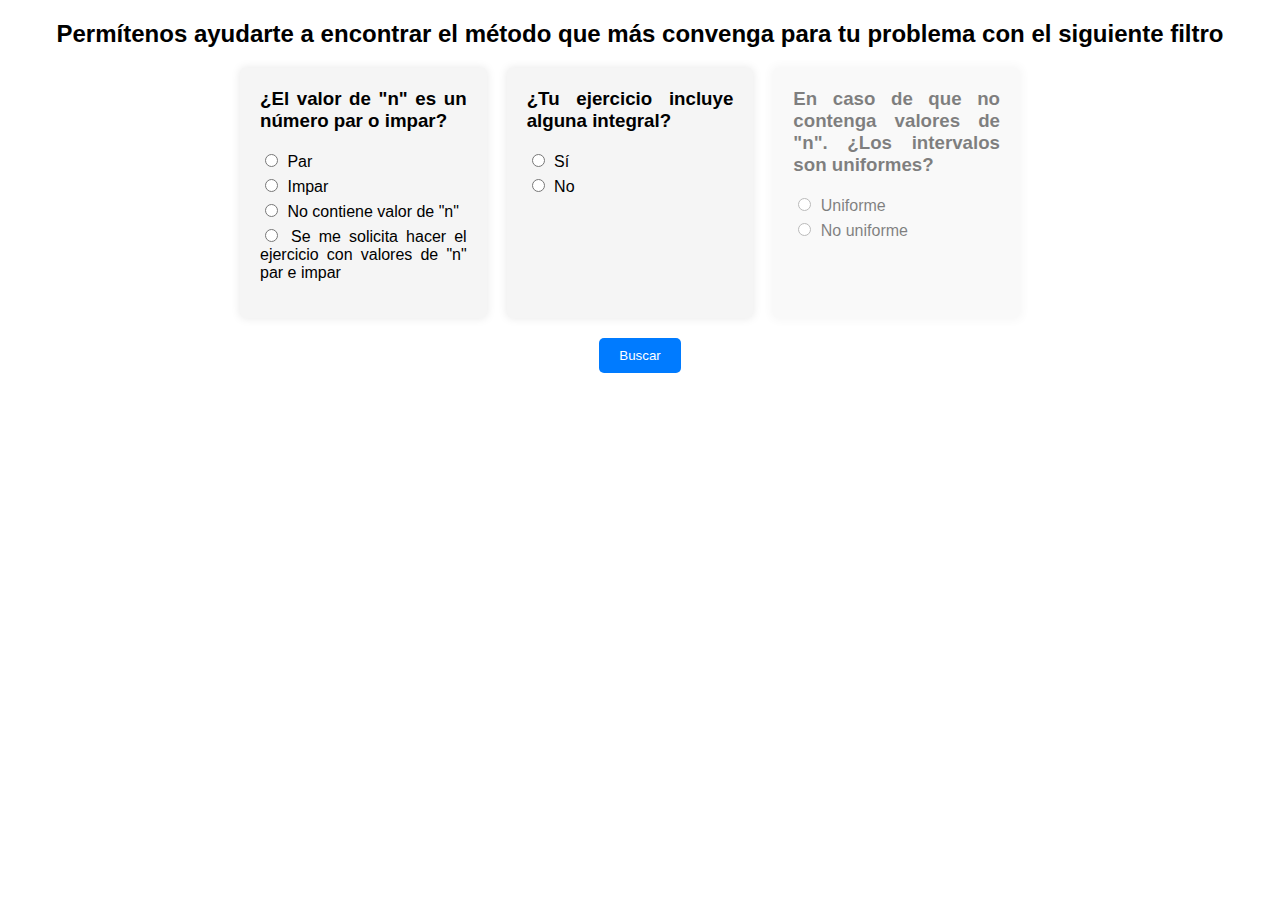
==== filter.html @ 3d6a72e8 "Add files via upload" ====
<!DOCTYPE html>
<html lang="en">
<head>
    <meta charset="UTF-8">
    <meta name="viewport" content="width=device-width, initial-scale=1.0">
    <title>Filtro</title>
    <link rel="stylesheet" href="stylesFilter.css">

</head>
<body>
    <h1>Permítenos ayudarte a encontrar el método que más convenga para tu problema con el siguiente filtro</h1>

    <div class="columns-container">
        <div class="column">
            <h3>¿El valor de "n" es un número par o impar?</h3>
            <ul class="options" id="options1">
                <li><input type="radio" name="option1" value="opcion1"> Par</li>
                <li><input type="radio" name="option1" value="opcion2"> Impar</li>
                <li><input type="radio" name="option1" value="opcion3"> No contiene valor de "n"</li>
                <li><input type="radio" name="option1" value="opcion4"> Se me solicita hacer el ejercicio con valores de "n" par e impar</li>
            </ul>
        </div>
    
        <div class="column">
            <h3>¿Tu ejercicio incluye alguna integral?</h3>
            <ul class="options" id="options2">
                <li><input type="radio" name="option2" value="opcion1"> Sí</li>
                <li><input type="radio" name="option2" value="opcion2"> No</li>
            </ul>
        </div>
    
        <div class="column">
            <h3>En caso de que no contenga valores de "n". ¿Los intervalos son uniformes?</h3>
            <ul class="options" id="options3">
                <li><input type="radio" name="option3" value="opcion1"> Uniforme</li>
                <li><input type="radio" name="option3" value="opcion2"> No uniforme</li>
            </ul>
        </div>
    </div>

    <!-- Botón de buscar -->
    <button id="buscarBtn">Buscar</button>

    <script src="scriptFilter.js"></script>
</body>
</html>
---- stylesFilter.css ----
/* Reset de estilos */
body, h1, h2, p, button, a {
    margin: 0;
    padding: 0;
    font-family: Arial, sans-serif;
}

/* Título */
h1 {
    font-size: 24px;
    text-align: center;
    margin-bottom: 20px;
    margin-top: 20px;
}

/* Botón "Ver más" */
#buscarBtn {
    align-self: center;
    display: block;
    margin: 20px auto 50px;
    padding: 10px 20px;
    border: none;
    border-radius: 5px;
    background-color: #007bff; /* Azul */
    color: #fff;
    cursor: pointer;
    transition: background-color 0.3s;
}

#buscarBtn:hover {
    background-color: #0056b3; /* Azul más oscuro */
}

.columns-container {

    justify-content: space-between;
    width: 100%;
}
.column {
    width: 20%;
    padding: 10px;
    margin-right: 20px;
    text-align: justify;
}
.options {
    list-style-type: none;
    padding: 0;
}

h1 {
    text-align: center;
}

.columns-container {
    display: flex;
    justify-content: space-between;
    margin: 20px auto;
    max-width: 800px;
}

.column {
    flex: 1;
    padding: 20px;
    background-color: #f5f5f5;
    border-radius: 5px;
    box-shadow: 0 0 10px rgba(0, 0, 0, 0.1);
}

h3 {
    margin-top: 0;
}

.options {
    list-style-type: none;
    padding: 0;
}

.options li {
    margin-bottom: 5px;
}

input[type="radio"] {
    margin-right: 5px;
}

.column.disabled {
    opacity: 0.5;
    pointer-events: none;
}
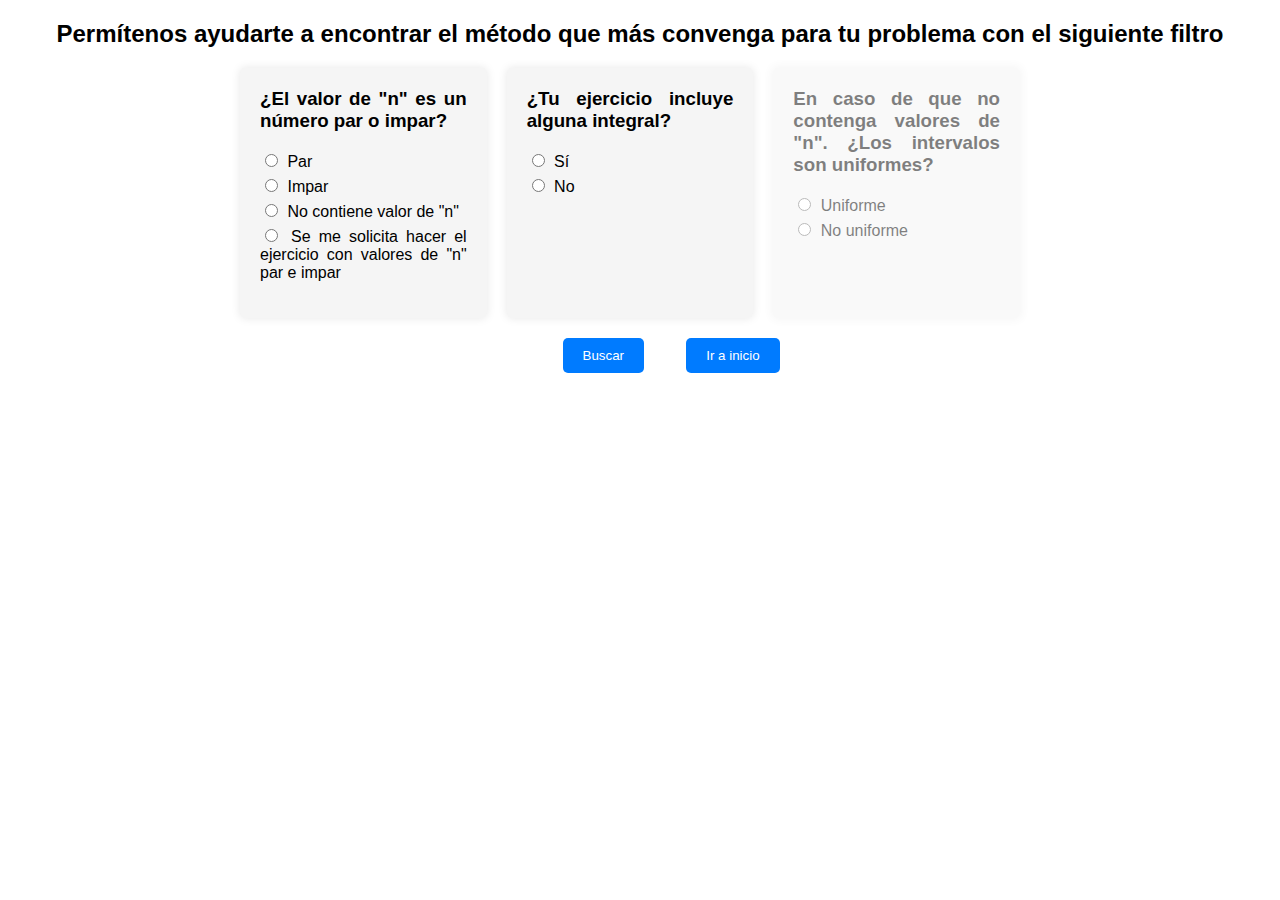
==== commit 2b05b633: "Avance" ====
--- a/filter.html
+++ b/filter.html
@@ -14,32 +14,35 @@
         <div class="column">
             <h3>¿El valor de "n" es un número par o impar?</h3>
             <ul class="options" id="options1">
-                <li><input type="radio" name="option1" value="opcion1"> Par</li>
-                <li><input type="radio" name="option1" value="opcion2"> Impar</li>
-                <li><input type="radio" name="option1" value="opcion3"> No contiene valor de "n"</li>
-                <li><input type="radio" name="option1" value="opcion4"> Se me solicita hacer el ejercicio con valores de "n" par e impar</li>
+                <li><input type="radio" name="option1" value="par"> Par</li>
+                <li><input type="radio" name="option1" value="impar"> Impar</li>
+                <li><input type="radio" name="option1" value="sin_N"> No contiene valor de "n"</li>
+                <li><input type="radio" name="option1" value="parEimpar"> Se me solicita hacer el ejercicio con valores de "n" par e impar</li>
             </ul>
         </div>
     
         <div class="column">
             <h3>¿Tu ejercicio incluye alguna integral?</h3>
             <ul class="options" id="options2">
-                <li><input type="radio" name="option2" value="opcion1"> Sí</li>
-                <li><input type="radio" name="option2" value="opcion2"> No</li>
+                <li><input type="radio" name="option2" value="si"> Sí</li>
+                <li><input type="radio" name="option2" value="no"> No</li>
             </ul>
         </div>
     
         <div class="column">
             <h3>En caso de que no contenga valores de "n". ¿Los intervalos son uniformes?</h3>
             <ul class="options" id="options3">
-                <li><input type="radio" name="option3" value="opcion1"> Uniforme</li>
-                <li><input type="radio" name="option3" value="opcion2"> No uniforme</li>
+                <li><input type="radio" name="option3" value="uniforme"> Uniforme</li>
+                <li><input type="radio" name="option3" value="noUniforme"> No uniforme</li>
             </ul>
         </div>
     </div>
 
     <!-- Botón de buscar -->
-    <button id="buscarBtn">Buscar</button>
+    <div class="buttons">
+        <button id="buscarBtn">Buscar</button>
+        <button id="homeBtn">Ir a inicio</button>
+    </div>
 
     <script src="scriptFilter.js"></script>
 </body>
--- a/stylesFilter.css
+++ b/stylesFilter.css
@@ -14,21 +14,29 @@
 }
 
 /* Botón "Ver más" */
-#buscarBtn {
+button {
     align-self: center;
-    display: block;
-    margin: 20px auto 50px;
+    align-items: center;
+    display: inline-block;
+    margin-bottom: 20px;
+    margin-left: 5%;
     padding: 10px 20px;
     border: none;
     border-radius: 5px;
     background-color: #007bff; /* Azul */
     color: #fff;
     cursor: pointer;
-    transition: background-color 0.3s;
+    transition: all 0.3s ease; /* Animación suave de los cambios */
 }
 
-#buscarBtn:hover {
+button:hover {
     background-color: #0056b3; /* Azul más oscuro */
+    transform: scale(1.1); /* Aumento de tamaño al pasar el mouse */
+}
+
+.buttons {
+    align-self: center;
+    margin-left: 41%;
 }
 
 .columns-container {
